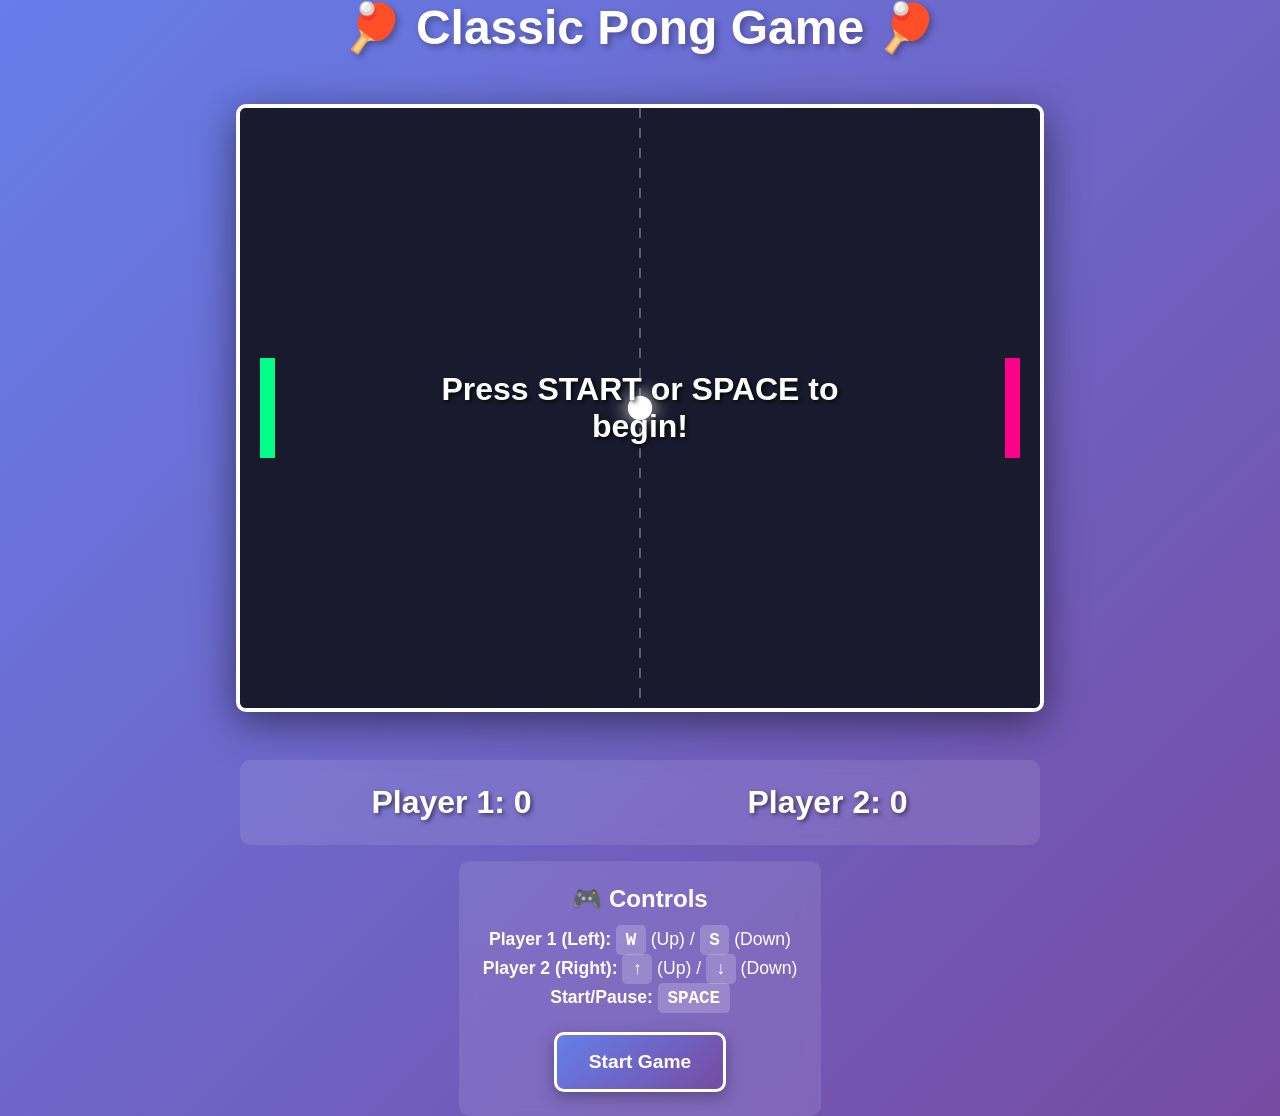
==== pong.html @ c531abfc "Created Honey Website and Pong game" ====
<!DOCTYPE html>
<html lang="en">
<head>
    <meta charset="UTF-8">
    <meta name="viewport" content="width=device-width, initial-scale=1.0">
    <title>🏓 Classic Pong Game 🏓</title>
    <style>
        * {
            margin: 0;
            padding: 0;
            box-sizing: border-box;
        }

        body {
            font-family: 'Arial', sans-serif;
            background: linear-gradient(135deg, #667eea 0%, #764ba2 100%);
            display: flex;
            flex-direction: column;
            justify-content: center;
            align-items: center;
            min-height: 100vh;
            color: white;
        }

        h1 {
            font-size: 3rem;
            margin-bottom: 1rem;
            text-shadow: 3px 3px 6px rgba(0, 0, 0, 0.3);
            animation: glow 2s ease-in-out infinite alternate;
        }

        @keyframes glow {
            from {
                text-shadow: 3px 3px 6px rgba(0, 0, 0, 0.3), 0 0 10px rgba(255, 255, 255, 0.5);
            }
            to {
                text-shadow: 3px 3px 6px rgba(0, 0, 0, 0.3), 0 0 20px rgba(255, 255, 255, 0.8);
            }
        }

        .game-container {
            position: relative;
            margin: 2rem 0;
        }

        #gameCanvas {
            background: #1a1a2e;
            border: 4px solid #fff;
            border-radius: 10px;
            box-shadow: 0 10px 40px rgba(0, 0, 0, 0.5);
            display: block;
        }

        .info-panel {
            display: flex;
            justify-content: space-around;
            width: 800px;
            margin-top: 1rem;
            padding: 1.5rem;
            background: rgba(255, 255, 255, 0.1);
            border-radius: 10px;
            backdrop-filter: blur(10px);
        }

        .score-display {
            font-size: 2rem;
            font-weight: bold;
            text-shadow: 2px 2px 4px rgba(0, 0, 0, 0.5);
        }

        .controls {
            text-align: center;
            margin-top: 1rem;
            padding: 1.5rem;
            background: rgba(255, 255, 255, 0.1);
            border-radius: 10px;
            backdrop-filter: blur(10px);
            max-width: 800px;
        }

        .controls h3 {
            margin-bottom: 1rem;
            font-size: 1.5rem;
        }

        .controls p {
            margin: 0.5rem 0;
            font-size: 1.1rem;
        }

        .controls kbd {
            background: rgba(255, 255, 255, 0.2);
            padding: 0.3rem 0.6rem;
            border-radius: 5px;
            font-family: monospace;
            font-weight: bold;
        }

        #startButton {
            margin-top: 1rem;
            padding: 1rem 2rem;
            font-size: 1.2rem;
            font-weight: bold;
            background: linear-gradient(135deg, #667eea 0%, #764ba2 100%);
            color: white;
            border: 3px solid white;
            border-radius: 10px;
            cursor: pointer;
            transition: all 0.3s ease;
            box-shadow: 0 5px 15px rgba(0, 0, 0, 0.3);
        }

        #startButton:hover {
            transform: translateY(-3px);
            box-shadow: 0 8px 20px rgba(0, 0, 0, 0.4);
        }

        #startButton:active {
            transform: translateY(-1px);
        }

        .game-message {
            position: absolute;
            top: 50%;
            left: 50%;
            transform: translate(-50%, -50%);
            font-size: 2rem;
            font-weight: bold;
            text-align: center;
            color: white;
            text-shadow: 2px 2px 4px rgba(0, 0, 0, 0.8);
            pointer-events: none;
            display: none;
        }

        .game-message.show {
            display: block;
        }
    </style>
</head>
<body>
    <h1>🏓 Classic Pong Game 🏓</h1>

    <div class="game-container">
        <canvas id="gameCanvas" width="800" height="600"></canvas>
        <div id="gameMessage" class="game-message"></div>
    </div>

    <div class="info-panel">
        <div class="score-display">
            Player 1: <span id="player1Score">0</span>
        </div>
        <div class="score-display">
            Player 2: <span id="player2Score">0</span>
        </div>
    </div>

    <div class="controls">
        <h3>🎮 Controls</h3>
        <p><strong>Player 1 (Left):</strong> <kbd>W</kbd> (Up) / <kbd>S</kbd> (Down)</p>
        <p><strong>Player 2 (Right):</strong> <kbd>↑</kbd> (Up) / <kbd>↓</kbd> (Down)</p>
        <p><strong>Start/Pause:</strong> <kbd>SPACE</kbd></p>
        <button id="startButton">Start Game</button>
    </div>

    <script>
        // Canvas setup
        const canvas = document.getElementById('gameCanvas');
        const ctx = canvas.getContext('2d');
        const gameMessage = document.getElementById('gameMessage');
        const startButton = document.getElementById('startButton');
        const player1ScoreDisplay = document.getElementById('player1Score');
        const player2ScoreDisplay = document.getElementById('player2Score');

        // Game state
        let gameRunning = false;
        let animationId;

        // Game settings
        const WINNING_SCORE = 5;
        const PADDLE_WIDTH = 15;
        const PADDLE_HEIGHT = 100;
        const BALL_SIZE = 12;
        const PADDLE_SPEED = 6;
        const INITIAL_BALL_SPEED = 5;

        // Paddles
        const paddle1 = {
            x: 20,
            y: canvas.height / 2 - PADDLE_HEIGHT / 2,
            width: PADDLE_WIDTH,
            height: PADDLE_HEIGHT,
            dy: 0
        };

        const paddle2 = {
            x: canvas.width - 20 - PADDLE_WIDTH,
            y: canvas.height / 2 - PADDLE_HEIGHT / 2,
            width: PADDLE_WIDTH,
            height: PADDLE_HEIGHT,
            dy: 0
        };

        // Ball
        const ball = {
            x: canvas.width / 2,
            y: canvas.height / 2,
            radius: BALL_SIZE,
            dx: INITIAL_BALL_SPEED,
            dy: INITIAL_BALL_SPEED,
            speed: INITIAL_BALL_SPEED
        };

        // Scores
        let score1 = 0;
        let score2 = 0;

        // Keyboard state
        const keys = {};

        // Event listeners
        document.addEventListener('keydown', (e) => {
            keys[e.key.toLowerCase()] = true;
            
            // Space to start/pause
            if (e.key === ' ') {
                e.preventDefault();
                toggleGame();
            }
        });

        document.addEventListener('keyup', (e) => {
            keys[e.key.toLowerCase()] = false;
        });

        startButton.addEventListener('click', () => {
            toggleGame();
        });

        // Toggle game state
        function toggleGame() {
            if (!gameRunning) {
                startGame();
            } else {
                pauseGame();
            }
        }

        // Start game
        function startGame() {
            gameRunning = true;
            startButton.textContent = 'Pause Game';
            hideMessage();
            gameLoop();
        }

        // Pause game
        function pauseGame() {
            gameRunning = false;
            startButton.textContent = 'Resume Game';
            cancelAnimationFrame(animationId);
            showMessage('PAUSED');
        }

        // Reset ball
        function resetBall(toLeft = true) {
            ball.x = canvas.width / 2;
            ball.y = canvas.height / 2;
            ball.speed = INITIAL_BALL_SPEED;
            
            // Random angle between -45 and 45 degrees
            const angle = (Math.random() * Math.PI / 2) - Math.PI / 4;
            ball.dx = (toLeft ? -1 : 1) * ball.speed * Math.cos(angle);
            ball.dy = ball.speed * Math.sin(angle);
        }

        // Update paddle positions
        function updatePaddles() {
            // Player 1 controls (W/S)
            if (keys['w'] && paddle1.y > 0) {
                paddle1.y -= PADDLE_SPEED;
            }
            if (keys['s'] && paddle1.y < canvas.height - paddle1.height) {
                paddle1.y += PADDLE_SPEED;
            }

            // Player 2 controls (Arrow keys)
            if (keys['arrowup'] && paddle2.y > 0) {
                paddle2.y -= PADDLE_SPEED;
            }
            if (keys['arrowdown'] && paddle2.y < canvas.height - paddle2.height) {
                paddle2.y += PADDLE_SPEED;
            }
        }

        // Update ball position
        function updateBall() {
            ball.x += ball.dx;
            ball.y += ball.dy;

            // Top and bottom wall collision
            if (ball.y - ball.radius < 0 || ball.y + ball.radius > canvas.height) {
                ball.dy = -ball.dy;
                playBounceSound();
            }

            // Paddle collision detection
            // Left paddle
            if (ball.x - ball.radius < paddle1.x + paddle1.width &&
                ball.y > paddle1.y &&
                ball.y < paddle1.y + paddle1.height &&
                ball.dx < 0) {
                
                // Calculate hit position on paddle (-1 to 1)
                const hitPos = (ball.y - (paddle1.y + paddle1.height / 2)) / (paddle1.height / 2);
                const angle = hitPos * Math.PI / 4; // Max 45 degrees
                
                ball.speed *= 1.05; // Increase speed slightly
                ball.dx = ball.speed * Math.cos(angle);
                ball.dy = ball.speed * Math.sin(angle);
                
                ball.x = paddle1.x + paddle1.width + ball.radius;
                playBounceSound();
            }

            // Right paddle
            if (ball.x + ball.radius > paddle2.x &&
                ball.y > paddle2.y &&
                ball.y < paddle2.y + paddle2.height &&
                ball.dx > 0) {
                
                const hitPos = (ball.y - (paddle2.y + paddle2.height / 2)) / (paddle2.height / 2);
                const angle = hitPos * Math.PI / 4;
                
                ball.speed *= 1.05;
                ball.dx = -ball.speed * Math.cos(angle);
                ball.dy = ball.speed * Math.sin(angle);
                
                ball.x = paddle2.x - ball.radius;
                playBounceSound();
            }

            // Score detection
            if (ball.x - ball.radius < 0) {
                score2++;
                updateScores();
                playScoreSound();
                if (score2 >= WINNING_SCORE) {
                    endGame(2);
                } else {
                    resetBall(false);
                }
            }

            if (ball.x + ball.radius > canvas.width) {
                score1++;
                updateScores();
                playScoreSound();
                if (score1 >= WINNING_SCORE) {
                    endGame(1);
                } else {
                    resetBall(true);
                }
            }
        }

        // Draw everything
        function draw() {
            // Clear canvas
            ctx.fillStyle = '#1a1a2e';
            ctx.fillRect(0, 0, canvas.width, canvas.height);

            // Draw center line
            ctx.strokeStyle = 'rgba(255, 255, 255, 0.3)';
            ctx.lineWidth = 2;
            ctx.setLineDash([10, 10]);
            ctx.beginPath();
            ctx.moveTo(canvas.width / 2, 0);
            ctx.lineTo(canvas.width / 2, canvas.height);
            ctx.stroke();
            ctx.setLineDash([]);

            // Draw paddles
            ctx.fillStyle = '#00ff88';
            ctx.fillRect(paddle1.x, paddle1.y, paddle1.width, paddle1.height);
            
            ctx.fillStyle = '#ff0088';
            ctx.fillRect(paddle2.x, paddle2.y, paddle2.width, paddle2.height);

            // Draw ball
            ctx.fillStyle = '#ffffff';
            ctx.beginPath();
            ctx.arc(ball.x, ball.y, ball.radius, 0, Math.PI * 2);
            ctx.fill();

            // Add glow effect to ball
            ctx.shadowBlur = 20;
            ctx.shadowColor = 'white';
            ctx.beginPath();
            ctx.arc(ball.x, ball.y, ball.radius, 0, Math.PI * 2);
            ctx.fill();
            ctx.shadowBlur = 0;
        }

        // Game loop
        function gameLoop() {
            if (!gameRunning) return;

            updatePaddles();
            updateBall();
            draw();

            animationId = requestAnimationFrame(gameLoop);
        }

        // Update score display
        function updateScores() {
            player1ScoreDisplay.textContent = score1;
            player2ScoreDisplay.textContent = score2;
        }

        // End game
        function endGame(winner) {
            gameRunning = false;
            startButton.textContent = 'New Game';
            showMessage(`🏆 Player ${winner} Wins! 🏆`);
            
            // Reset scores after 3 seconds
            setTimeout(() => {
                score1 = 0;
                score2 = 0;
                updateScores();
                resetBall(Math.random() > 0.5);
            }, 3000);
        }

        // Show message
        function showMessage(text) {
            gameMessage.textContent = text;
            gameMessage.classList.add('show');
        }

        // Hide message
        function hideMessage() {
            gameMessage.classList.remove('show');
        }

        // Simple sound effects using Web Audio API
        const audioContext = new (window.AudioContext || window.webkitAudioContext)();

        function playBounceSound() {
            const oscillator = audioContext.createOscillator();
            const gainNode = audioContext.createGain();
            
            oscillator.connect(gainNode);
            gainNode.connect(audioContext.destination);
            
            oscillator.frequency.value = 200;
            oscillator.type = 'square';
            
            gainNode.gain.setValueAtTime(0.1, audioContext.currentTime);
            gainNode.gain.exponentialRampToValueAtTime(0.01, audioContext.currentTime + 0.1);
            
            oscillator.start(audioContext.currentTime);
            oscillator.stop(audioContext.currentTime + 0.1);
        }

        function playScoreSound() {
            const oscillator = audioContext.createOscillator();
            const gainNode = audioContext.createGain();
            
            oscillator.connect(gainNode);
            gainNode.connect(audioContext.destination);
            
            oscillator.frequency.setValueAtTime(400, audioContext.currentTime);
            oscillator.frequency.exponentialRampToValueAtTime(200, audioContext.currentTime + 0.3);
            oscillator.type = 'sine';
            
            gainNode.gain.setValueAtTime(0.2, audioContext.currentTime);
            gainNode.gain.exponentialRampToValueAtTime(0.01, audioContext.currentTime + 0.3);
            
            oscillator.start(audioContext.currentTime);
            oscillator.stop(audioContext.currentTime + 0.3);
        }

        // Initial draw
        draw();
        showMessage('Press START or SPACE to begin!');
    </script>
</body>
</html>
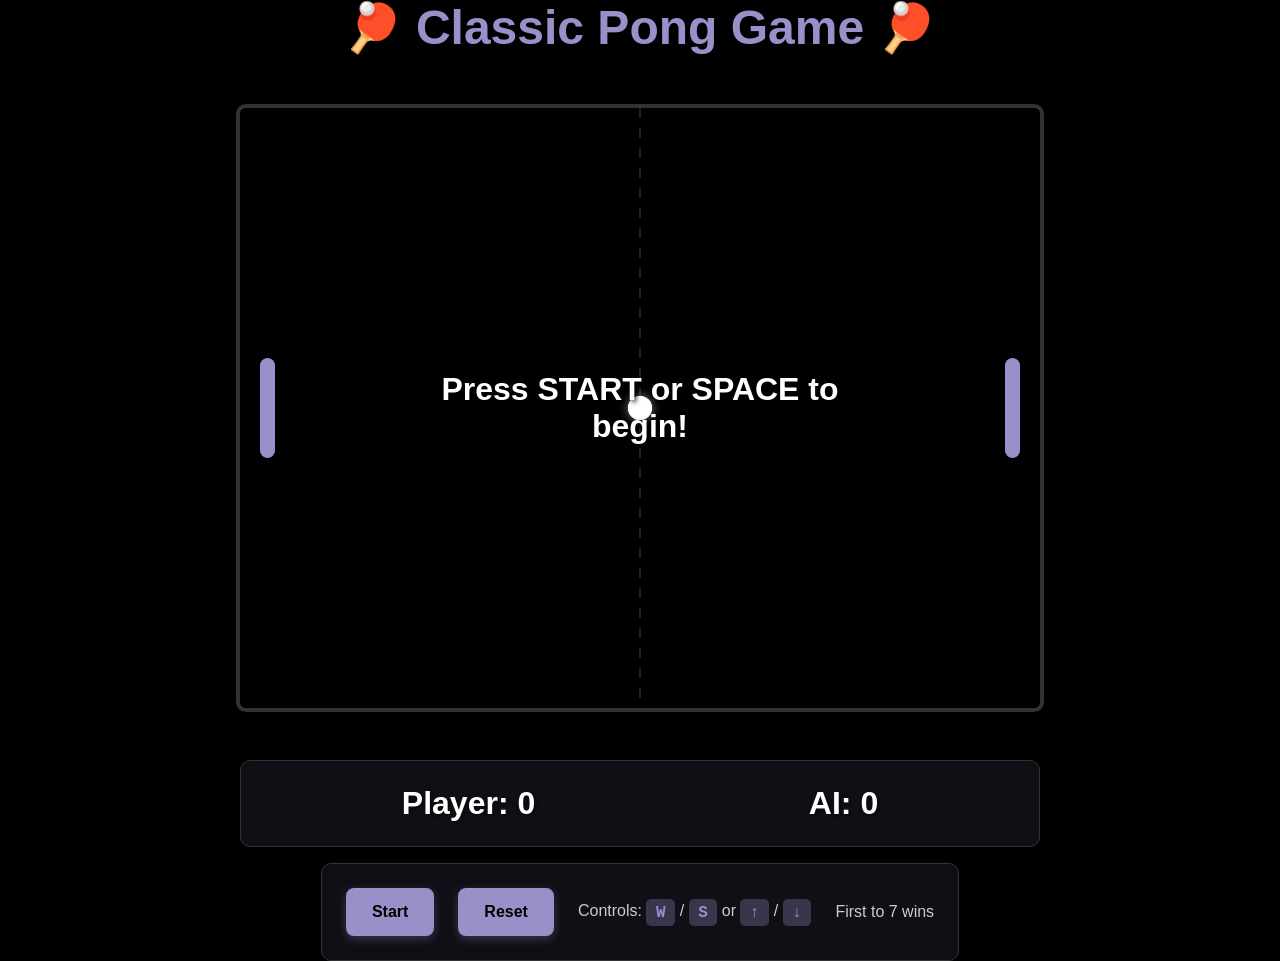
==== commit ad38ea26: "Tried to copy Chase's pong game" ====
--- a/pong.html
+++ b/pong.html
@@ -13,7 +13,7 @@
 
         body {
             font-family: 'Arial', sans-serif;
-            background: linear-gradient(135deg, #667eea 0%, #764ba2 100%);
+            background: #000000;
             display: flex;
             flex-direction: column;
             justify-content: center;
@@ -25,17 +25,8 @@
         h1 {
             font-size: 3rem;
             margin-bottom: 1rem;
-            text-shadow: 3px 3px 6px rgba(0, 0, 0, 0.3);
-            animation: glow 2s ease-in-out infinite alternate;
-        }
-
-        @keyframes glow {
-            from {
-                text-shadow: 3px 3px 6px rgba(0, 0, 0, 0.3), 0 0 10px rgba(255, 255, 255, 0.5);
-            }
-            to {
-                text-shadow: 3px 3px 6px rgba(0, 0, 0, 0.3), 0 0 20px rgba(255, 255, 255, 0.8);
-            }
+            text-shadow: 3px 3px 6px rgba(0, 0, 0, 0.5);
+            color: #9b8fc9;
         }
 
         .game-container {
@@ -44,10 +35,10 @@
         }
 
         #gameCanvas {
-            background: #1a1a2e;
-            border: 4px solid #fff;
+            background: #000000;
+            border: 4px solid #333;
             border-radius: 10px;
-            box-shadow: 0 10px 40px rgba(0, 0, 0, 0.5);
+            box-shadow: 0 10px 40px rgba(0, 0, 0, 0.8);
             display: block;
         }
 
@@ -57,9 +48,9 @@
             width: 800px;
             margin-top: 1rem;
             padding: 1.5rem;
-            background: rgba(255, 255, 255, 0.1);
+            background: rgba(155, 143, 201, 0.1);
             border-radius: 10px;
-            backdrop-filter: blur(10px);
+            border: 1px solid #333;
         }
 
         .score-display {
@@ -69,54 +60,60 @@
         }
 
         .controls {
-            text-align: center;
+            display: flex;
+            justify-content: center;
+            align-items: center;
+            gap: 1.5rem;
             margin-top: 1rem;
             padding: 1.5rem;
-            background: rgba(255, 255, 255, 0.1);
+            background: rgba(155, 143, 201, 0.1);
             border-radius: 10px;
-            backdrop-filter: blur(10px);
+            border: 1px solid #333;
             max-width: 800px;
         }
 
-        .controls h3 {
-            margin-bottom: 1rem;
-            font-size: 1.5rem;
-        }
-
-        .controls p {
-            margin: 0.5rem 0;
-            font-size: 1.1rem;
-        }
-
-        .controls kbd {
-            background: rgba(255, 255, 255, 0.2);
+        .control-text {
+            font-size: 1rem;
+            color: #ccc;
+        }
+
+        .control-text kbd {
+            background: rgba(155, 143, 201, 0.3);
             padding: 0.3rem 0.6rem;
             border-radius: 5px;
             font-family: monospace;
             font-weight: bold;
-        }
-
-        #startButton {
-            margin-top: 1rem;
-            padding: 1rem 2rem;
-            font-size: 1.2rem;
+            color: #9b8fc9;
+        }
+
+        .button {
+            padding: 0.8rem 1.5rem;
+            font-size: 1rem;
             font-weight: bold;
-            background: linear-gradient(135deg, #667eea 0%, #764ba2 100%);
-            color: white;
-            border: 3px solid white;
-            border-radius: 10px;
+            background: #9b8fc9;
+            color: #000;
+            border: 2px solid #9b8fc9;
+            border-radius: 8px;
             cursor: pointer;
             transition: all 0.3s ease;
-            box-shadow: 0 5px 15px rgba(0, 0, 0, 0.3);
-        }
-
-        #startButton:hover {
-            transform: translateY(-3px);
-            box-shadow: 0 8px 20px rgba(0, 0, 0, 0.4);
-        }
-
-        #startButton:active {
-            transform: translateY(-1px);
+            box-shadow: 0 3px 10px rgba(155, 143, 201, 0.3);
+        }
+
+        .button:hover {
+            background: #b8aed4;
+            border-color: #b8aed4;
+            transform: translateY(-2px);
+            box-shadow: 0 5px 15px rgba(155, 143, 201, 0.5);
+        }
+
+        .button:active {
+            transform: translateY(0);
+        }
+
+        .win-text {
+            font-size: 1rem;
+            color: #ccc;
+            margin-left: auto;
         }
 
         .game-message {
@@ -148,19 +145,20 @@
 
     <div class="info-panel">
         <div class="score-display">
-            Player 1: <span id="player1Score">0</span>
+            Player: <span id="player1Score">0</span>
         </div>
         <div class="score-display">
-            Player 2: <span id="player2Score">0</span>
+            AI: <span id="player2Score">0</span>
         </div>
     </div>
 
     <div class="controls">
-        <h3>🎮 Controls</h3>
-        <p><strong>Player 1 (Left):</strong> <kbd>W</kbd> (Up) / <kbd>S</kbd> (Down)</p>
-        <p><strong>Player 2 (Right):</strong> <kbd>↑</kbd> (Up) / <kbd>↓</kbd> (Down)</p>
-        <p><strong>Start/Pause:</strong> <kbd>SPACE</kbd></p>
-        <button id="startButton">Start Game</button>
+        <button id="startButton" class="button">Start</button>
+        <button id="resetButton" class="button">Reset</button>
+        <div class="control-text">
+            Controls: <kbd>W</kbd> / <kbd>S</kbd> or <kbd>↑</kbd> / <kbd>↓</kbd>
+        </div>
+        <div class="win-text">First to 7 wins</div>
     </div>
 
     <script>
@@ -169,6 +167,7 @@
         const ctx = canvas.getContext('2d');
         const gameMessage = document.getElementById('gameMessage');
         const startButton = document.getElementById('startButton');
+        const resetButton = document.getElementById('resetButton');
         const player1ScoreDisplay = document.getElementById('player1Score');
         const player2ScoreDisplay = document.getElementById('player2Score');
 
@@ -177,7 +176,7 @@
         let animationId;
 
         // Game settings
-        const WINNING_SCORE = 5;
+        const WINNING_SCORE = 7;
         const PADDLE_WIDTH = 15;
         const PADDLE_HEIGHT = 100;
         const BALL_SIZE = 12;
@@ -227,6 +226,12 @@
                 e.preventDefault();
                 toggleGame();
             }
+            
+            // R to reset
+            if (e.key.toLowerCase() === 'r') {
+                e.preventDefault();
+                resetGame();
+            }
         });
 
         document.addEventListener('keyup', (e) => {
@@ -235,6 +240,10 @@
 
         startButton.addEventListener('click', () => {
             toggleGame();
+        });
+
+        resetButton.addEventListener('click', () => {
+            resetGame();
         });
 
         // Toggle game state
@@ -249,7 +258,7 @@
         // Start game
         function startGame() {
             gameRunning = true;
-            startButton.textContent = 'Pause Game';
+            startButton.textContent = 'Pause';
             hideMessage();
             gameLoop();
         }
@@ -257,9 +266,24 @@
         // Pause game
         function pauseGame() {
             gameRunning = false;
-            startButton.textContent = 'Resume Game';
+            startButton.textContent = 'Resume';
             cancelAnimationFrame(animationId);
             showMessage('PAUSED');
+        }
+
+        // Reset game
+        function resetGame() {
+            gameRunning = false;
+            cancelAnimationFrame(animationId);
+            score1 = 0;
+            score2 = 0;
+            updateScores();
+            resetBall(Math.random() > 0.5);
+            paddle1.y = canvas.height / 2 - PADDLE_HEIGHT / 2;
+            paddle2.y = canvas.height / 2 - PADDLE_HEIGHT / 2;
+            startButton.textContent = 'Start';
+            draw();
+            showMessage('Press START or SPACE to begin!');
         }
 
         // Reset ball
@@ -276,20 +300,39 @@
 
         // Update paddle positions
         function updatePaddles() {
-            // Player 1 controls (W/S)
-            if (keys['w'] && paddle1.y > 0) {
+            // Player 1 controls (W/S or Arrow keys)
+            if ((keys['w'] || keys['arrowup']) && paddle1.y > 0) {
                 paddle1.y -= PADDLE_SPEED;
             }
-            if (keys['s'] && paddle1.y < canvas.height - paddle1.height) {
+            if ((keys['s'] || keys['arrowdown']) && paddle1.y < canvas.height - paddle1.height) {
                 paddle1.y += PADDLE_SPEED;
             }
 
-            // Player 2 controls (Arrow keys)
-            if (keys['arrowup'] && paddle2.y > 0) {
-                paddle2.y -= PADDLE_SPEED;
-            }
-            if (keys['arrowdown'] && paddle2.y < canvas.height - paddle2.height) {
-                paddle2.y += PADDLE_SPEED;
+            // AI controls for paddle 2
+            updateAI();
+        }
+
+        // AI Logic for paddle 2
+        function updateAI() {
+            const paddleCenter = paddle2.y + paddle2.height / 2;
+            const ballCenter = ball.y;
+            const aiSpeed = PADDLE_SPEED * 0.7; // AI is slightly slower than player
+            
+            // Only move AI when ball is moving toward it
+            if (ball.dx > 0) {
+                if (ballCenter < paddleCenter - 10) {
+                    paddle2.y = Math.max(0, paddle2.y - aiSpeed);
+                } else if (ballCenter > paddleCenter + 10) {
+                    paddle2.y = Math.min(canvas.height - paddle2.height, paddle2.y + aiSpeed);
+                }
+            } else {
+                // Return to center when ball is moving away
+                const centerY = canvas.height / 2 - paddle2.height / 2;
+                if (paddleCenter < centerY - 5) {
+                    paddle2.y = Math.min(centerY, paddle2.y + aiSpeed * 0.5);
+                } else if (paddleCenter > centerY + 5) {
+                    paddle2.y = Math.max(centerY, paddle2.y - aiSpeed * 0.5);
+                }
             }
         }
 
@@ -367,11 +410,11 @@
         // Draw everything
         function draw() {
             // Clear canvas
-            ctx.fillStyle = '#1a1a2e';
+            ctx.fillStyle = '#000000';
             ctx.fillRect(0, 0, canvas.width, canvas.height);
 
             // Draw center line
-            ctx.strokeStyle = 'rgba(255, 255, 255, 0.3)';
+            ctx.strokeStyle = 'rgba(155, 143, 201, 0.2)';
             ctx.lineWidth = 2;
             ctx.setLineDash([10, 10]);
             ctx.beginPath();
@@ -380,12 +423,19 @@
             ctx.stroke();
             ctx.setLineDash([]);
 
-            // Draw paddles
-            ctx.fillStyle = '#00ff88';
-            ctx.fillRect(paddle1.x, paddle1.y, paddle1.width, paddle1.height);
-            
-            ctx.fillStyle = '#ff0088';
-            ctx.fillRect(paddle2.x, paddle2.y, paddle2.width, paddle2.height);
+            // Draw paddles with rounded edges
+            const borderRadius = 8;
+            ctx.fillStyle = '#9b8fc9';
+            
+            // Left paddle (player)
+            ctx.beginPath();
+            ctx.roundRect(paddle1.x, paddle1.y, paddle1.width, paddle1.height, borderRadius);
+            ctx.fill();
+            
+            // Right paddle (AI)
+            ctx.beginPath();
+            ctx.roundRect(paddle2.x, paddle2.y, paddle2.width, paddle2.height, borderRadius);
+            ctx.fill();
 
             // Draw ball
             ctx.fillStyle = '#ffffff';
@@ -393,9 +443,9 @@
             ctx.arc(ball.x, ball.y, ball.radius, 0, Math.PI * 2);
             ctx.fill();
 
-            // Add glow effect to ball
-            ctx.shadowBlur = 20;
-            ctx.shadowColor = 'white';
+            // Add subtle glow effect to ball
+            ctx.shadowBlur = 10;
+            ctx.shadowColor = 'rgba(255, 255, 255, 0.5)';
             ctx.beginPath();
             ctx.arc(ball.x, ball.y, ball.radius, 0, Math.PI * 2);
             ctx.fill();
@@ -422,8 +472,9 @@
         // End game
         function endGame(winner) {
             gameRunning = false;
-            startButton.textContent = 'New Game';
-            showMessage(`🏆 Player ${winner} Wins! 🏆`);
+            startButton.textContent = 'Start';
+            const winnerName = winner === 1 ? 'Player' : 'AI';
+            showMessage(`🏆 ${winnerName} Wins! 🏆`);
             
             // Reset scores after 3 seconds
             setTimeout(() => {
@@ -431,6 +482,7 @@
                 score2 = 0;
                 updateScores();
                 resetBall(Math.random() > 0.5);
+                draw();
             }, 3000);
         }
 
@@ -489,3 +541,4 @@
     </script>
 </body>
 </html>
+
